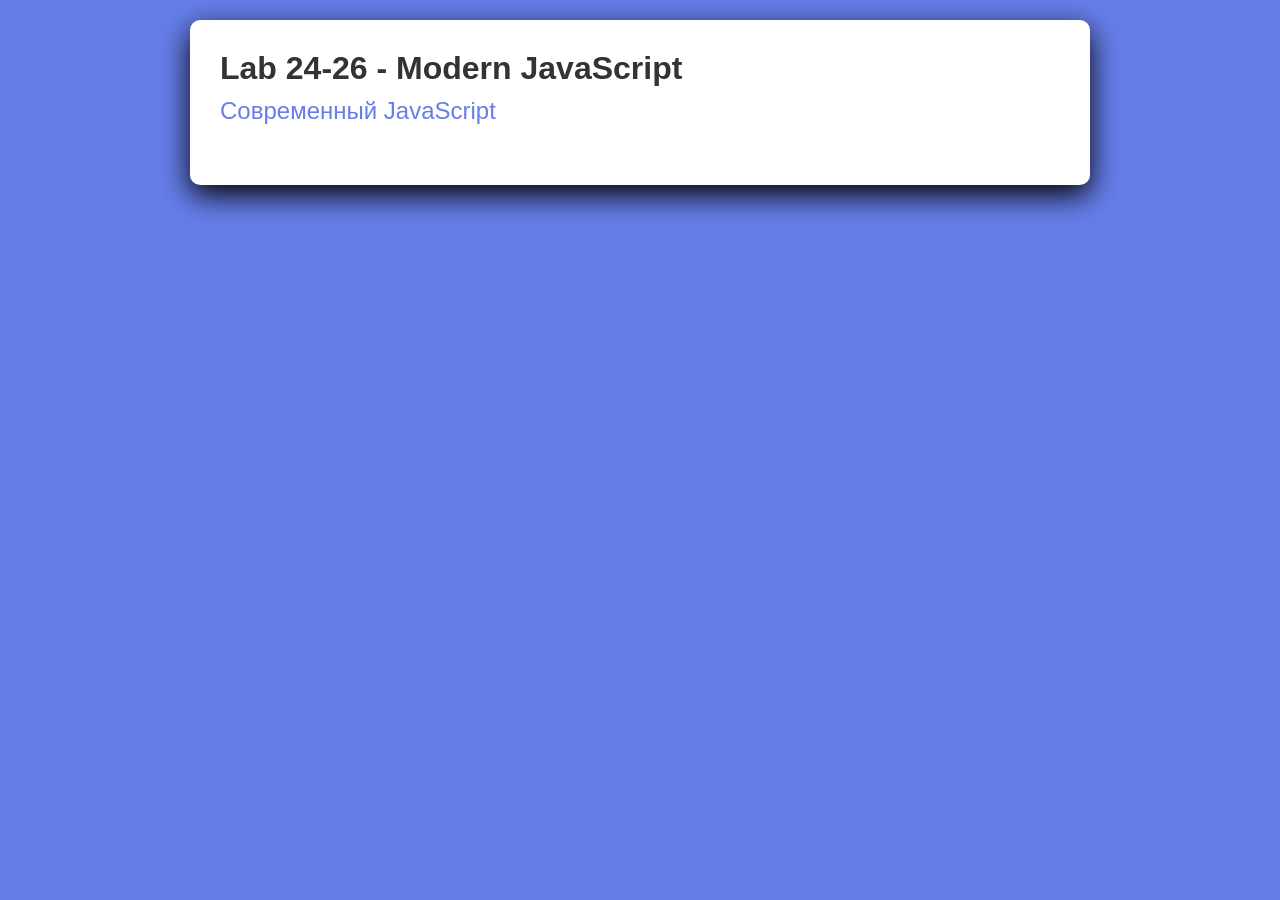
==== index.html @ 5db22008 "Initial commit" ====
<!DOCTYPE html>
<html lang="ru-RU">
<head>
    <meta charset="UTF-8">
    <meta name="viewport" content="width=device-width, initial-scale=1.0">
    <title>Lab24-26 = Modern JavaScript</title>
    <link rel="stylesheet" href="style.css">
    
</head>
<body>
    <div class="container">
        <h1>Lab 24-26 - Modern JavaScript</h1>
        <h2>Современный JavaScript</h2>
    </div>
    <script type="module" src="js/api.js"></script>


</body>
</html>
---- style.css ----
* {
    margin: 0;
    padding: 0;
    box-sizing: border-box;
}
body {
    font-family: Verdana, sans-serif;
    background: #667eea;
    min-height: 100vh;
    padding: 20px;
}
.container {
    max-width: 900px;
    margin: 0 auto;
    background: white;
    padding: 30px;
    border-radius: 10px;
    box-shadow: 0 10px 30px rgba(0,0,0.3);
}
h1 {
    color: #333;
    margin-bottom: 10px;
}
h2 {
    color: #667eea;
    margin-bottom: 30px;
    font-weight: 400;
}
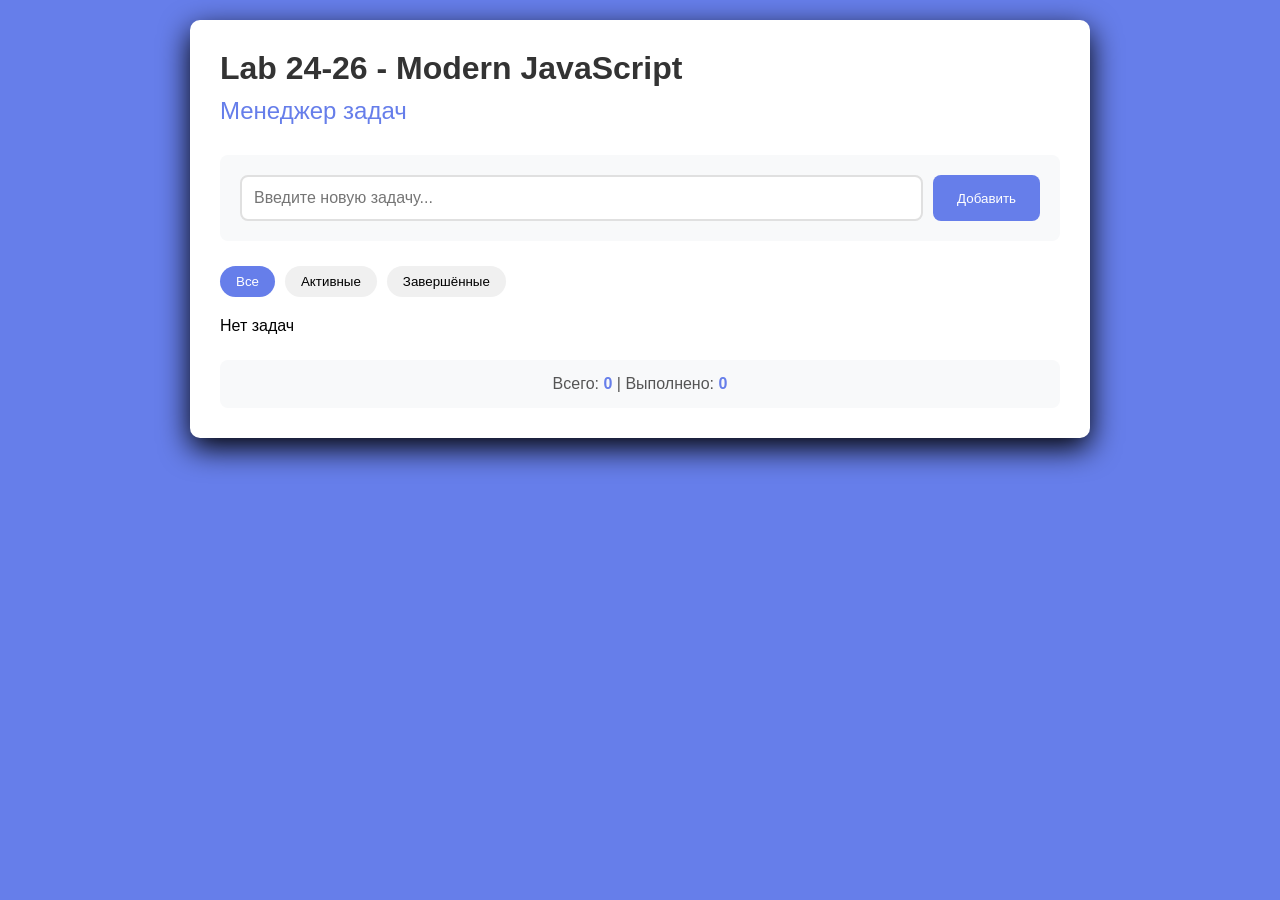
==== commit 5f0777c3: "Final task manager application completed" ====
--- a/index.html
+++ b/index.html
@@ -10,10 +10,28 @@
 <body>
     <div class="container">
         <h1>Lab 24-26 - Modern JavaScript</h1>
-        <h2>Современный JavaScript</h2>
+        <h2>Менеджер задач</h2>
+        
+         <div class="task-form">
+            <input type="text" id="taskInput" placeholder="Введите новую задачу..." autocomplete="off">
+            <button id="addTaskBtn">Добавить</button>
+        </div>
+
+        <div class="filters">
+            <button class="filter-btn active" data-filter="all">Все</button>
+            <button class="filter-btn" data-filter="active">Активные</button>
+            <button class="filter-btn" data-filter="completed">Завершённые</button>
+        </div>
+
+        <div id="taskList" class="task-list"></div>
+
+        <div class="stats">
+            <p>Всего: <span id="totalTasks">0</span> | Выполнено: <span id="completedTasks">0</span></p>
+        </div>
     </div>
-    <script type="module" src="js/api.js"></script>
 
+    <script src="js/app.js"></script>
+</body>
+</html>
 
-</body>
-</html>+        
--- a/style.css
+++ b/style.css
@@ -25,4 +25,120 @@
     color: #667eea;
     margin-bottom: 30px;
     font-weight: 400;
+}
+.task-form {
+    margin-bottom: 25px;
+    padding: 20px;
+    background: #f8f9fa;
+    border-radius: 8px;
+    display: flex;
+    gap: 10px;
+}
+.task-form input {
+    flex: 1;
+    padding: 12px;
+    border: 2px solid #e0e0e0;
+    border-radius: 8px;
+    font-size: 16px;
+}
+.task-form input:focus {
+    outline: none;
+    border-color: #667eea;
+}
+.task-form button {
+    padding: 12px 24px;
+    background: #667eea;
+    color: white;
+    border: none;
+    border-radius: 8px;
+    cursor: pointer;
+}
+.task-form button:hover {
+    background: #5a67d8;
+}
+.filters {
+    margin-bottom: 20px;
+    display: flex;
+    gap: 10px;
+}
+.filter-btn {
+    padding: 8px 16px;
+    background: #f0f0f0;
+    border: none;
+    border-radius: 20px;
+    cursor: pointer;
+}
+.filter-btn:hover {
+    background: #e0e0e0;
+}
+.filter-btn.active {
+    background: #667eea;
+    color: white;
+}
+.task-list {
+    margin-top: 20px;
+}
+.task-item {
+    display: flex;
+    justify-content: space-between;
+    align-items: center;
+    padding: 15px;
+    margin-bottom: 10px;
+    background: #f8f9fa;
+    border-radius: 5px;
+    border-left: 4px solid #667eea;
+    transition: all 0.3s;
+}
+.task-item:hover {
+    background: #e9ceef;
+    transform: translateX(5px);
+}
+.task-item.completed {
+    opacity: 0.6;
+    border-left-color: #28a745;
+}
+.task-content {
+    display: flex;
+    align-items: center;
+    gap: 12px;
+    flex: 1;
+}
+.task-checkbox {
+    width: 20px;
+    height: 20px;
+    cursor: pointer;
+}
+.task-text {
+    font-size: 16px;
+    color: #333;
+}
+.task-item.completed .task-text {
+    text-decoration: line-through;
+    color: #888;
+}
+.delete-btn {
+    padding: 6px 12px;
+    background: #dc3545;
+    color: white;
+    border: none;
+    border-radius: 5px;
+    cursor: pointer;
+}
+.delete-btn:hover {
+    background: #c82333;
+}
+.stats {
+    margin-top: 25px;
+    padding: 15px;
+    background: #f8f9fa;
+    border-radius: 8px;
+    text-align: center;
+}
+.stats p {
+    font-size: 16px;
+    color: #555;
+}
+.stats span {
+    font-weight: bold;
+    color: #667eea;
 }
